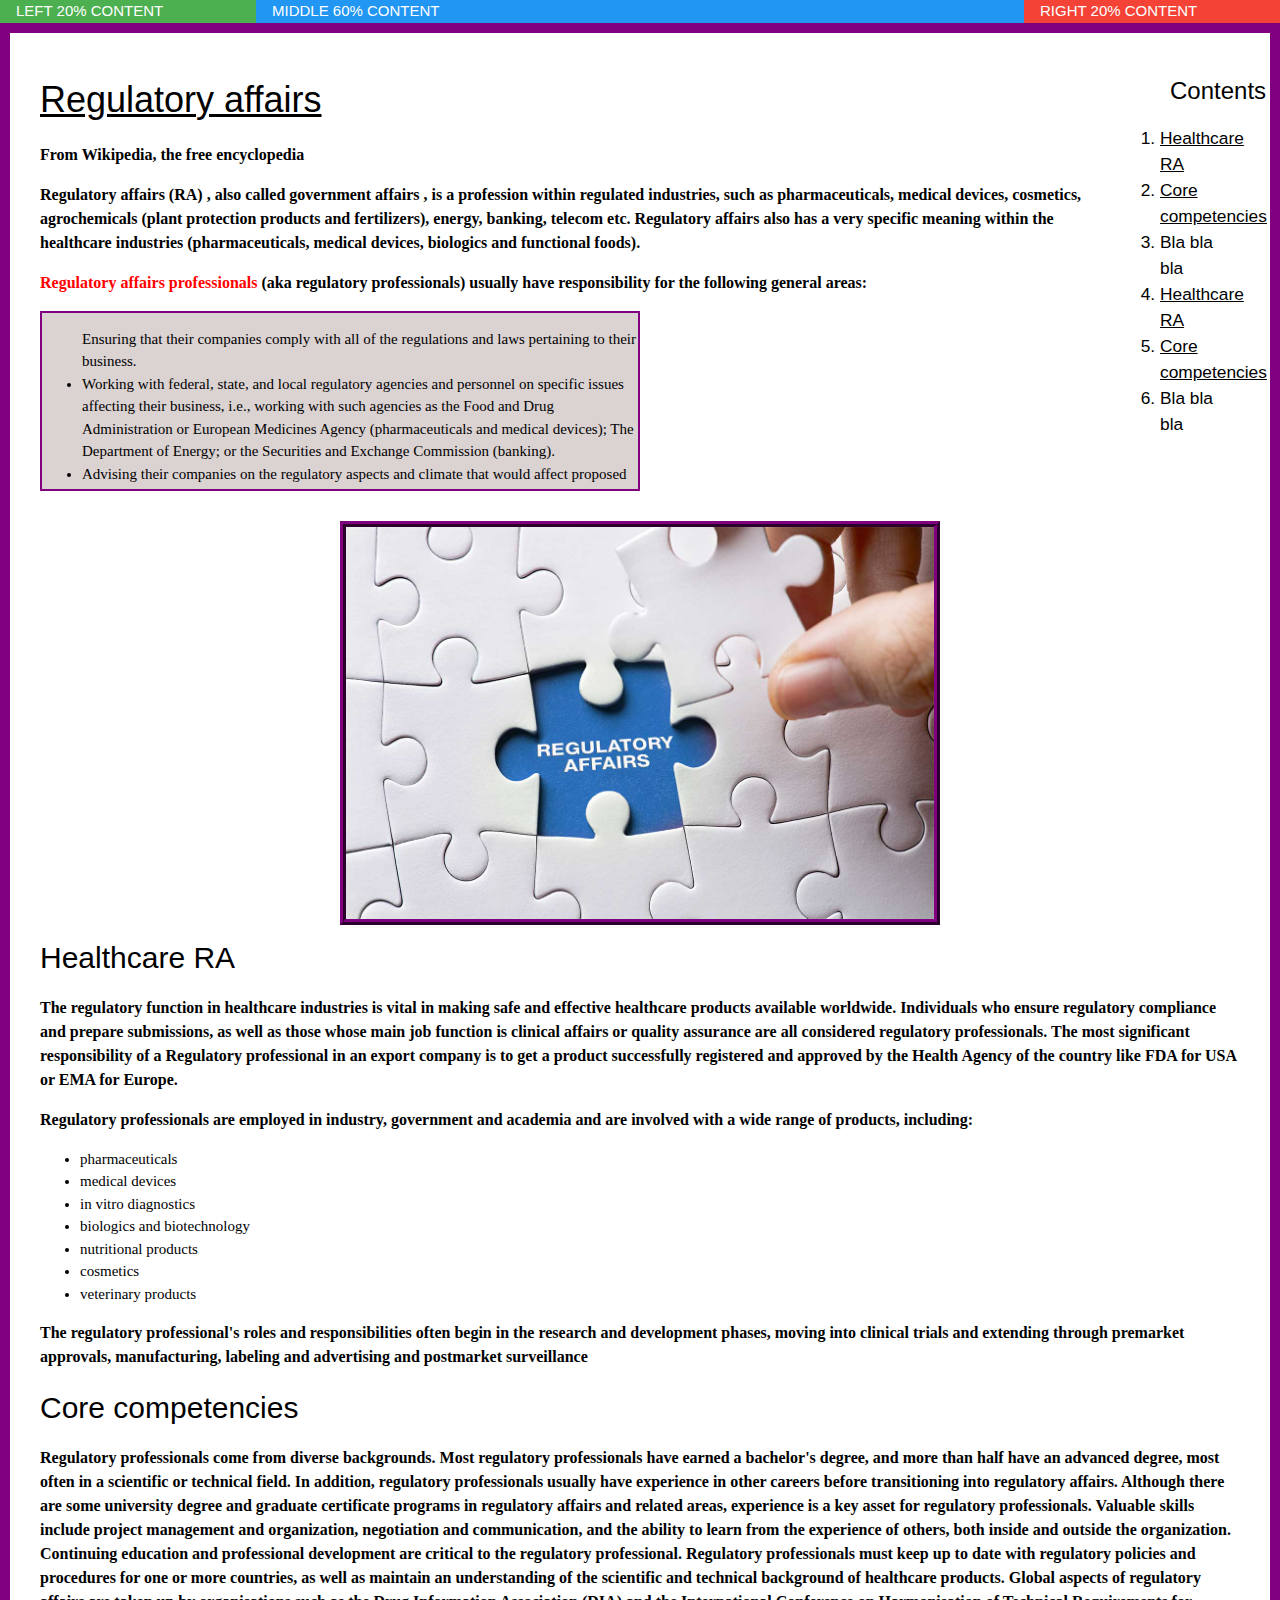
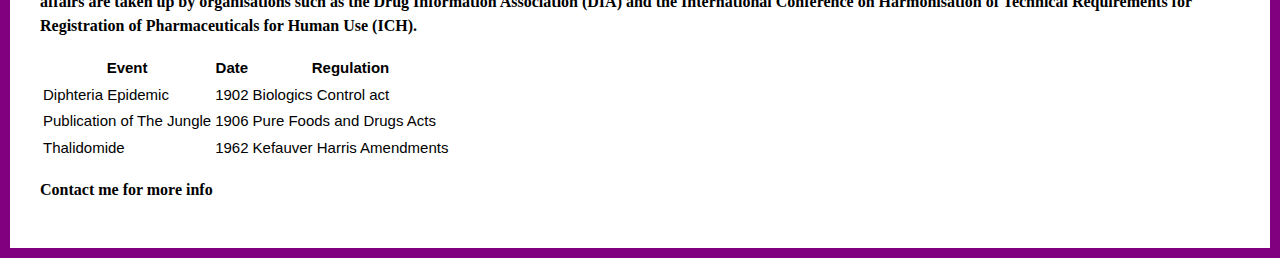
==== index.html @ c70b3238 "New content" ====
<!DOCTYPE html>
<html lang="en">
  <head>
    <meta charset="UTF-8" />
    <meta http-equiv="X-UA-Compatible" content="IE=edge" />
    <meta name="viewport" content="width=device-width, initial-scale=1.0" />
    <title>Ana</title>
    <link rel="stylesheet" href="style.css" />
    <link rel="stylesheet" href="https://www.w3schools.com/w3css/4/w3.css">
  </head>
  <body>

    <div class="w3-row">
      <div class="w3-col w3-green w3-container" style="width:20%">
      LEFT 20% CONTENT
      </div>

      <div class="w3-col w3-blue w3-container" style="width:60%">
        MIDDLE 60% CONTENT
      </div>

      <div class="w3-col w3-red w3-container" style="width:20%">
        RIGHT 20% CONTENT 
      </div>
    </div>


    <div id="container" >
      <div id="contents">
    
        <h3>Contents</h3>
        <ol>
          <li> <a href="#healthcare-ra"> Healthcare RA</a></li>
          <li> <a href="#core-competencies">Core competencies</a> </li>
          <li>Bla bla bla</li>
          <li> <a href="#healthcare-ra"> Healthcare RA</a></li>
          <li> <a href="#core-competencies">Core competencies</a> </li>
          <li>Bla bla bla</li>
        </ol>
      </div>
    
    <!-- Regulatory Affairs Header -->
    <h1>
      <a
      href="https://en.wikipedia.org/wiki/Regulatory_affairs"
      target="_blank"
      rel="noopener noreferrer"
      >
      Regulatory affairs</a
      >
    </h1>
    <p>From Wikipedia, the free encyclopedia</p>
    
    <!-- 1st paragraph -->
    <p>
      <strong> Regulatory affairs (RA) </strong>, also called
      <strong>government affairs </strong> , is a profession within regulated
      industries, such as pharmaceuticals, medical devices, cosmetics,
      agrochemicals (plant protection products and fertilizers), energy,
      banking, telecom etc. Regulatory affairs also has a very specific meaning
      within the healthcare industries (pharmaceuticals, medical devices,
      biologics and functional foods).
    </p>
    
    <!-- 2nd paragraph -->
    <p>
      <span class="regulatory"> Regulatory affairs professionals </span> (aka regulatory professionals) usually
      have responsibility for the following general areas:
    </p>
    
    <!-- list -->
    <div class="info-list" ><li>
    <ul>
        Ensuring that their companies comply with all of the regulations and
        laws pertaining to their business. 
      </li>
      <li>
        Working with federal, state, and local regulatory agencies and personnel
        on specific issues affecting their business, i.e., working with such
        agencies as the Food and Drug Administration or European Medicines
        Agency (pharmaceuticals and medical devices); The Department of Energy;
        or the Securities and Exchange Commission (banking).
      </li>
      <li>
        Advising their companies on the regulatory aspects and climate that
        would affect proposed activities. i.e. describing the "regulatory
        climate" around issues such as the promotion of prescription drugs and
        Sarbanes-Oxley compliance.
      </li>
    </ul>
    </div>
    <!-- image -->
    <a
    href="https://en.wikipedia.org/wiki/Regulatory_affairs"
    target="_blank"
    rel="noopener noreferrer"
    > <img
    src="images/regaffairs.jpeg"
    alt="Regulatory Affairs"
    id="reg-img"
    > </img> </a>
    <!-- Table of contents -->
   
    <!-- Healthcare RA -->
    
    <h2 id="healthcare-ra" >Healthcare RA</h2>
    
    <p>The regulatory function in healthcare industries is vital in making safe and effective healthcare products available worldwide. Individuals who ensure regulatory compliance and prepare submissions, as well as those whose main job function is clinical affairs or quality assurance are all considered regulatory professionals. The most significant responsibility of a Regulatory professional in an export company is to get a product successfully registered and approved by the Health Agency of the country like FDA for USA or EMA for Europe.</p>
    <p>Regulatory professionals are employed in industry, government and academia and are involved with a wide range of products, including:</p>
    
    <ul>
<li>pharmaceuticals</li>
<li>medical devices</li>
<li>in vitro diagnostics</li>
<li>biologics and biotechnology</li>
<li>nutritional products</li>
<li>cosmetics</li>
<li>veterinary products</li>

</ul>

<p>The regulatory professional's roles and responsibilities often begin in the research and development phases, moving into clinical trials and extending through premarket approvals, manufacturing, labeling and advertising and postmarket surveillance</p>




<!-- Core competencies -->

<h2 id="core-competencies" >Core competencies</h2>

<p>Regulatory professionals come from diverse backgrounds. Most regulatory professionals have earned a bachelor's degree, and more than half have an advanced degree, most often in a scientific or technical field. In addition, regulatory professionals usually have experience in other careers before transitioning into regulatory affairs.
  Although there are some university degree and graduate certificate programs in regulatory affairs and related areas, experience is a key asset for regulatory professionals. Valuable skills include project management and organization, negotiation and communication, and the ability to learn from the experience of others, both inside and outside the organization.
  Continuing education and professional development are critical to the regulatory professional. Regulatory professionals must keep up to date with regulatory policies and procedures for one or more countries, as well as maintain an understanding of the scientific and technical background of healthcare products. Global aspects of regulatory affairs are taken up by organisations such as the Drug Information Association (DIA) and the International Conference on Harmonisation of Technical Requirements for Registration of Pharmaceuticals for Human Use (ICH).
  </p>


<!-- Table -->

<table>
  <thead>
    <tr>
      <th>Event</th>
      <th>Date</th>
      <th>Regulation</th>
    </tr>
  </thead>
  <tbody>
    <tr>
      <td>Diphteria Epidemic</td>
      <td>1902</td>
      <td>Biologics Control act</td>
    </tr>
    <tr>
      <td>Publication of The Jungle</td>
      <td>1906</td>
      <td>Pure Foods and Drugs Acts</td>
    </tr>
    <td>Thalidomide</td>
    <td>1962</td>
    <td>Kefauver Harris Amendments</td>
  </tbody>
</table>
<p id="footer"> Contact me for more info </p>
</div>
</body>
</html>
---- style.css ----
/* Image */

#reg-img {
  width: 50%;
  display: block;
  margin: auto;
  border: 6px ridge purple;
  position: relative;
}

ul {
  font-family: fantasy;
}

p {
  font-family: fantasy;
  font-size: 12pt;
  line-height: 1, 5em;
  font-weight: bolder;
}

.regulatory {
  color: red;
}

.info-list {
  background-color: rgba(219, 210, 210, 0.993);
  width: 50%;
  height: 180px;
  overflow-y: auto;
  overflow-x: hidden;
  margin-bottom: 30px;
  border: 2px solid purple;
}

#container {
  width: auto;
  border: 10px solid purple;
  padding: 30px;
}

#contents {
  font-size: 13pt;
  float: right;
  width: 10%;
  margin-left: 10px;
}

h3 {
  position: relative;
  left: 50px;
}

#footing {
  background-color: rgb(
}
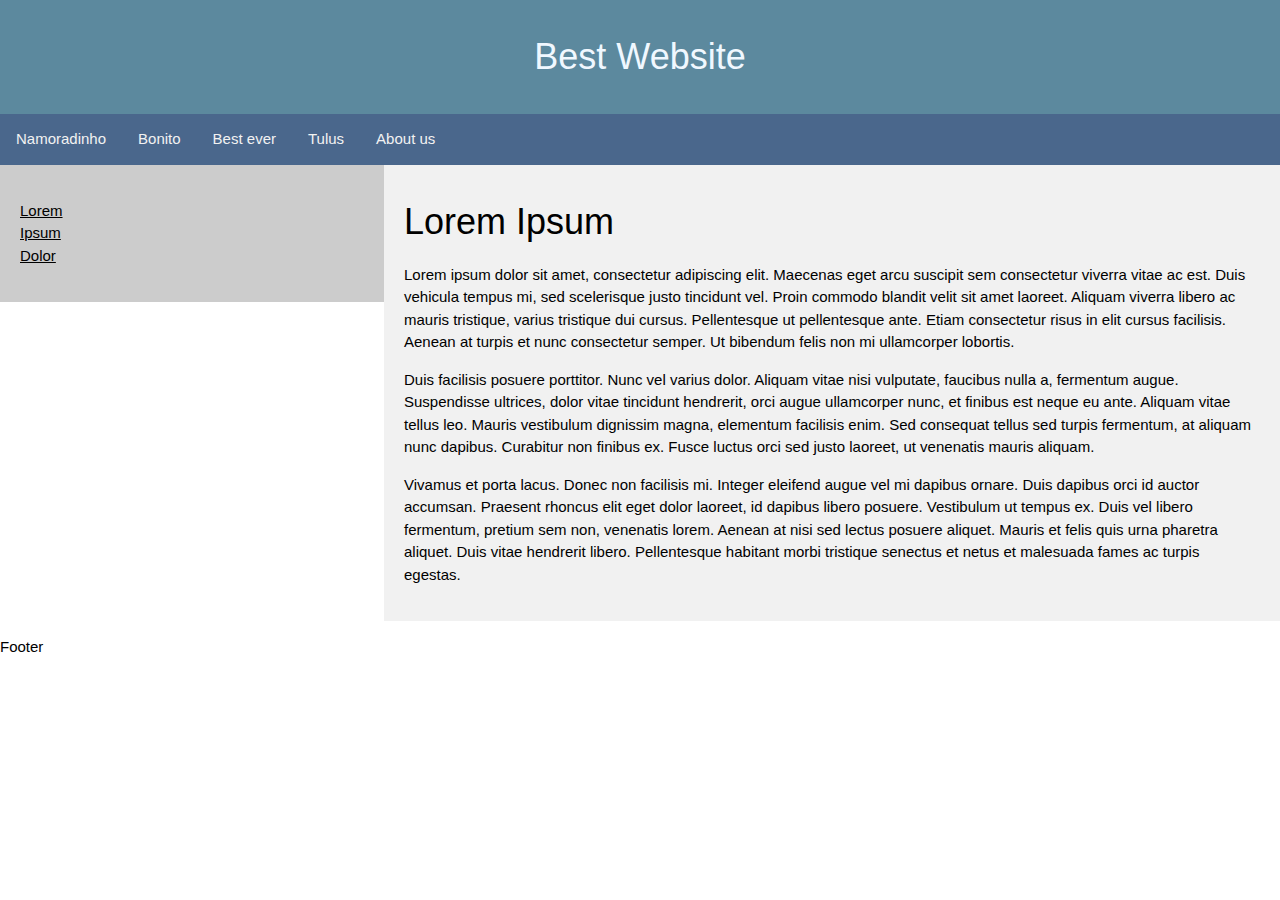
==== commit 59b85170: "Deleted everything and began again. Sections." ====
--- a/index.html
+++ b/index.html
@@ -6,161 +6,71 @@
     <meta name="viewport" content="width=device-width, initial-scale=1.0" />
     <title>Ana</title>
     <link rel="stylesheet" href="style.css" />
-    <link rel="stylesheet" href="https://www.w3schools.com/w3css/4/w3.css">
+    <link rel="stylesheet" href="https://www.w3schools.com/w3css/4/w3.css" />
   </head>
   <body>
-
-    <div class="w3-row">
-      <div class="w3-col w3-green w3-container" style="width:20%">
-      LEFT 20% CONTENT
-      </div>
-
-      <div class="w3-col w3-blue w3-container" style="width:60%">
-        MIDDLE 60% CONTENT
-      </div>
-
-      <div class="w3-col w3-red w3-container" style="width:20%">
-        RIGHT 20% CONTENT 
-      </div>
+    <!-- Header -->
+    <div class="header">
+      <h1>Best Website</h1>
     </div>
 
+    <!--Top Navigation bar  -->
+    <div class="topnav">
+      <a href="#">Namoradinho</a>
+      <a href="#">Bonito</a>
+      <a href="#">Best ever</a>
+      <a href="#">Tulus</a>
+      <a href="#">About us</a>
+    </div>
 
-    <div id="container" >
-      <div id="contents">
-    
-        <h3>Contents</h3>
-        <ol>
-          <li> <a href="#healthcare-ra"> Healthcare RA</a></li>
-          <li> <a href="#core-competencies">Core competencies</a> </li>
-          <li>Bla bla bla</li>
-          <li> <a href="#healthcare-ra"> Healthcare RA</a></li>
-          <li> <a href="#core-competencies">Core competencies</a> </li>
-          <li>Bla bla bla</li>
-        </ol>
-      </div>
-    
-    <!-- Regulatory Affairs Header -->
-    <h1>
-      <a
-      href="https://en.wikipedia.org/wiki/Regulatory_affairs"
-      target="_blank"
-      rel="noopener noreferrer"
-      >
-      Regulatory affairs</a
-      >
-    </h1>
-    <p>From Wikipedia, the free encyclopedia</p>
-    
-    <!-- 1st paragraph -->
-    <p>
-      <strong> Regulatory affairs (RA) </strong>, also called
-      <strong>government affairs </strong> , is a profession within regulated
-      industries, such as pharmaceuticals, medical devices, cosmetics,
-      agrochemicals (plant protection products and fertilizers), energy,
-      banking, telecom etc. Regulatory affairs also has a very specific meaning
-      within the healthcare industries (pharmaceuticals, medical devices,
-      biologics and functional foods).
-    </p>
-    
-    <!-- 2nd paragraph -->
-    <p>
-      <span class="regulatory"> Regulatory affairs professionals </span> (aka regulatory professionals) usually
-      have responsibility for the following general areas:
-    </p>
-    
-    <!-- list -->
-    <div class="info-list" ><li>
-    <ul>
-        Ensuring that their companies comply with all of the regulations and
-        laws pertaining to their business. 
-      </li>
-      <li>
-        Working with federal, state, and local regulatory agencies and personnel
-        on specific issues affecting their business, i.e., working with such
-        agencies as the Food and Drug Administration or European Medicines
-        Agency (pharmaceuticals and medical devices); The Department of Energy;
-        or the Securities and Exchange Commission (banking).
-      </li>
-      <li>
-        Advising their companies on the regulatory aspects and climate that
-        would affect proposed activities. i.e. describing the "regulatory
-        climate" around issues such as the promotion of prescription drugs and
-        Sarbanes-Oxley compliance.
-      </li>
-    </ul>
-    </div>
-    <!-- image -->
-    <a
-    href="https://en.wikipedia.org/wiki/Regulatory_affairs"
-    target="_blank"
-    rel="noopener noreferrer"
-    > <img
-    src="images/regaffairs.jpeg"
-    alt="Regulatory Affairs"
-    id="reg-img"
-    > </img> </a>
-    <!-- Table of contents -->
-   
-    <!-- Healthcare RA -->
-    
-    <h2 id="healthcare-ra" >Healthcare RA</h2>
-    
-    <p>The regulatory function in healthcare industries is vital in making safe and effective healthcare products available worldwide. Individuals who ensure regulatory compliance and prepare submissions, as well as those whose main job function is clinical affairs or quality assurance are all considered regulatory professionals. The most significant responsibility of a Regulatory professional in an export company is to get a product successfully registered and approved by the Health Agency of the country like FDA for USA or EMA for Europe.</p>
-    <p>Regulatory professionals are employed in industry, government and academia and are involved with a wide range of products, including:</p>
-    
-    <ul>
-<li>pharmaceuticals</li>
-<li>medical devices</li>
-<li>in vitro diagnostics</li>
-<li>biologics and biotechnology</li>
-<li>nutritional products</li>
-<li>cosmetics</li>
-<li>veterinary products</li>
+    <!-- Left menu -->
 
-</ul>
+    <section>
+      <nav>
+        <ul>
+          <li><a href="#">Lorem</a></li>
+          <li><a href="#">Ipsum</a></li>
+          <li><a href="#">Dolor</a></li>
+        </ul>
+      </nav>
 
-<p>The regulatory professional's roles and responsibilities often begin in the research and development phases, moving into clinical trials and extending through premarket approvals, manufacturing, labeling and advertising and postmarket surveillance</p>
+      <article>
+        <h1>Lorem Ipsum</h1>
+        <p>
+          Lorem ipsum dolor sit amet, consectetur adipiscing elit. Maecenas eget
+          arcu suscipit sem consectetur viverra vitae ac est. Duis vehicula
+          tempus mi, sed scelerisque justo tincidunt vel. Proin commodo blandit
+          velit sit amet laoreet. Aliquam viverra libero ac mauris tristique,
+          varius tristique dui cursus. Pellentesque ut pellentesque ante. Etiam
+          consectetur risus in elit cursus facilisis. Aenean at turpis et nunc
+          consectetur semper. Ut bibendum felis non mi ullamcorper lobortis.
+        </p>
+        <p>
+          Duis facilisis posuere porttitor. Nunc vel varius dolor. Aliquam vitae
+          nisi vulputate, faucibus nulla a, fermentum augue. Suspendisse
+          ultrices, dolor vitae tincidunt hendrerit, orci augue ullamcorper
+          nunc, et finibus est neque eu ante. Aliquam vitae tellus leo. Mauris
+          vestibulum dignissim magna, elementum facilisis enim. Sed consequat
+          tellus sed turpis fermentum, at aliquam nunc dapibus. Curabitur non
+          finibus ex. Fusce luctus orci sed justo laoreet, ut venenatis mauris
+          aliquam.
+        </p>
+        <p>
+          Vivamus et porta lacus. Donec non facilisis mi. Integer eleifend augue
+          vel mi dapibus ornare. Duis dapibus orci id auctor accumsan. Praesent
+          rhoncus elit eget dolor laoreet, id dapibus libero posuere. Vestibulum
+          ut tempus ex. Duis vel libero fermentum, pretium sem non, venenatis
+          lorem. Aenean at nisi sed lectus posuere aliquet. Mauris et felis quis
+          urna pharetra aliquet. Duis vitae hendrerit libero. Pellentesque
+          habitant morbi tristique senectus et netus et malesuada fames ac
+          turpis egestas.
+        </p>
+      </article>
+    </section>
 
-
-
-
-<!-- Core competencies -->
-
-<h2 id="core-competencies" >Core competencies</h2>
-
-<p>Regulatory professionals come from diverse backgrounds. Most regulatory professionals have earned a bachelor's degree, and more than half have an advanced degree, most often in a scientific or technical field. In addition, regulatory professionals usually have experience in other careers before transitioning into regulatory affairs.
-  Although there are some university degree and graduate certificate programs in regulatory affairs and related areas, experience is a key asset for regulatory professionals. Valuable skills include project management and organization, negotiation and communication, and the ability to learn from the experience of others, both inside and outside the organization.
-  Continuing education and professional development are critical to the regulatory professional. Regulatory professionals must keep up to date with regulatory policies and procedures for one or more countries, as well as maintain an understanding of the scientific and technical background of healthcare products. Global aspects of regulatory affairs are taken up by organisations such as the Drug Information Association (DIA) and the International Conference on Harmonisation of Technical Requirements for Registration of Pharmaceuticals for Human Use (ICH).
-  </p>
-
-
-<!-- Table -->
-
-<table>
-  <thead>
-    <tr>
-      <th>Event</th>
-      <th>Date</th>
-      <th>Regulation</th>
-    </tr>
-  </thead>
-  <tbody>
-    <tr>
-      <td>Diphteria Epidemic</td>
-      <td>1902</td>
-      <td>Biologics Control act</td>
-    </tr>
-    <tr>
-      <td>Publication of The Jungle</td>
-      <td>1906</td>
-      <td>Pure Foods and Drugs Acts</td>
-    </tr>
-    <td>Thalidomide</td>
-    <td>1962</td>
-    <td>Kefauver Harris Amendments</td>
-  </tbody>
-</table>
-<p id="footer"> Contact me for more info </p>
-</div>
-</body>
-</html>+    <!-- Footer -->
+    <footer>
+      <p>Footer</p>
+    </footer>
+  </body>
+</html>
--- a/style.css
+++ b/style.css
@@ -1,56 +1,82 @@
-/* Image */
-
-#reg-img {
-  width: 50%;
-  display: block;
-  margin: auto;
-  border: 6px ridge purple;
-  position: relative;
+* {
+  box-sizing: border-box;
 }
 
-ul {
-  font-family: fantasy;
+body {
+  margin: 0;
 }
 
-p {
-  font-family: fantasy;
-  font-size: 12pt;
-  line-height: 1, 5em;
-  font-weight: bolder;
+/* Style the header */
+.header {
+  background-color: #5c899e;
+  padding: 20px;
+  text-align: center;
+  color: aliceblue;
+  font-weight: bold;
+}
+/* Style the top navigation bar */
+.topnav {
+  overflow: hidden;
+  background-color: hsl(214, 31%, 42%);
 }
 
-.regulatory {
-  color: red;
+/* Style the topnav links */
+.topnav a {
+  float: left;
+  display: block;
+  color: #f2f2f2;
+  text-align: center;
+  padding: 14px 16px;
+  text-decoration: none;
 }
 
-.info-list {
-  background-color: rgba(219, 210, 210, 0.993);
-  width: 50%;
-  height: 180px;
-  overflow-y: auto;
-  overflow-x: hidden;
-  margin-bottom: 30px;
-  border: 2px solid purple;
+/* Change color on hover */
+.topnav a:hover {
+  background-color: rgb(221, 221, 221);
+  color: black;
 }
 
-#container {
-  width: auto;
-  border: 10px solid purple;
-  padding: 30px;
+* {
+  box-sizing: border-box;
 }
 
-#contents {
-  font-size: 13pt;
-  float: right;
-  width: 10%;
-  margin-left: 10px;
+body {
+  font-family: Arial, Helvetica, sans-serif;
 }
 
-h3 {
-  position: relative;
-  left: 50px;
+/* Create two columns/boxes that floats next to each other */
+nav {
+  float: left;
+  width: 30%;
+  background: #ccc;
+  padding: 20px;
 }
 
-#footing {
-  background-color: rgb(
+/* Style and position of the left menu */
+nav ul {
+  list-style-type: none;
+  padding: 0;
 }
+
+nav {
+  float: left;
+  width: 30%;
+  background: #ccc;
+  padding: 20px;
+}
+
+/* Style of the article  */
+
+article {
+  float: left;
+  padding: 20px;
+  width: 70%;
+  background-color: #f1f1f1;
+ }
+
+/* Clear floats after the columns */
+section::after {
+  content: "";
+  display: table;
+  clear: both;
+}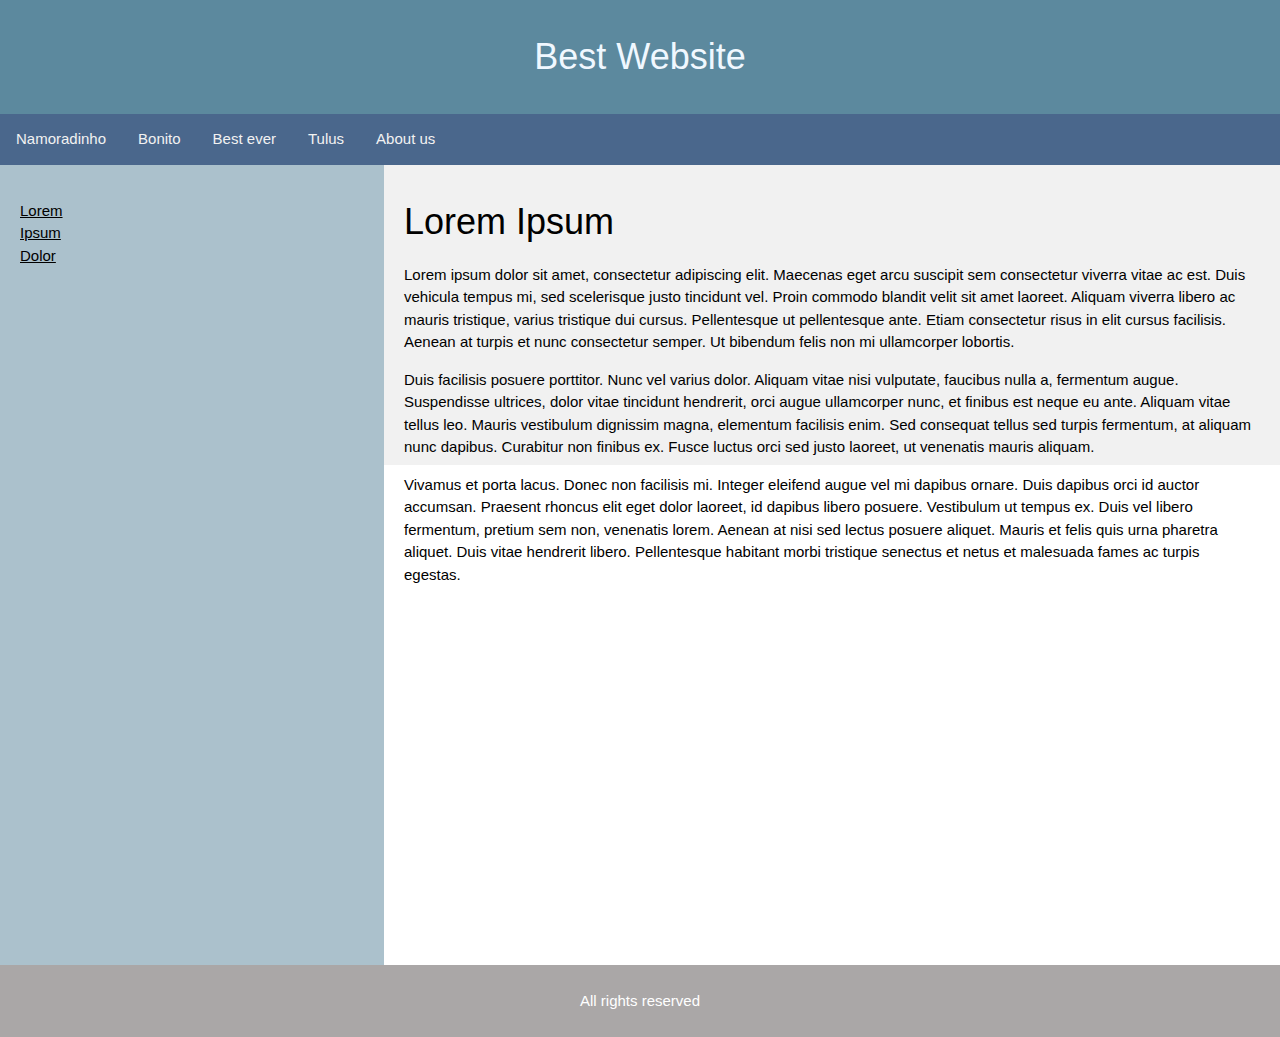
==== commit 6393848e: "Inserted framework code" ====
--- a/index.html
+++ b/index.html
@@ -8,6 +8,36 @@
     <link rel="stylesheet" href="style.css" />
     <link rel="stylesheet" href="https://www.w3schools.com/w3css/4/w3.css" />
   </head>
+
+<!-- Color theme -->
+
+<style>
+  .w3-theme-l5 {color:#000 !important; background-color:#f6f5f9 !important}
+  .w3-theme-l4 {color:#000 !important; background-color:#e1ddea !important}
+  .w3-theme-l3 {color:#000 !important; background-color:#c3bcd6 !important}
+  .w3-theme-l2 {color:#fff !important; background-color:#a59ac1 !important}
+  .w3-theme-l1 {color:#fff !important; background-color:#8879ad !important}
+  .w3-theme-d1 {color:#fff !important; background-color:#615286 !important}
+  .w3-theme-d2 {color:#fff !important; background-color:#564977 !important}
+  .w3-theme-d3 {color:#fff !important; background-color:#4b4068 !important}
+  .w3-theme-d4 {color:#fff !important; background-color:#403759 !important}
+  .w3-theme-d5 {color:#fff !important; background-color:#362e4a !important}
+  
+  .w3-theme-light {color:#000 !important; background-color:#f6f5f9 !important}
+  .w3-theme-dark {color:#fff !important; background-color:#362e4a !important}
+  .w3-theme-action {color:#fff !important; background-color:#362e4a !important}
+  
+  .w3-theme {color:#fff !important; background-color:#6b5b95 !important}
+  .w3-text-theme {color:#6b5b95 !important}
+  .w3-border-theme {border-color:#6b5b95 !important}
+  
+  .w3-hover-theme:hover {color:#fff !important; background-color:#6b5b95 !important}
+  .w3-hover-text-theme:hover {color:#6b5b95 !important}
+  .w3-hover-border-theme:hover {border-color:#6b5b95 !important}
+  </style>
+  
+
+
   <body>
     <!-- Header -->
     <div class="header">
@@ -70,7 +100,9 @@
 
     <!-- Footer -->
     <footer>
-      <p>Footer</p>
+      <p>All rights reserved</p>
     </footer>
+
+
   </body>
 </html>
--- a/style.css
+++ b/style.css
@@ -1,3 +1,4 @@
+
 * {
   box-sizing: border-box;
 }
@@ -44,14 +45,6 @@
   font-family: Arial, Helvetica, sans-serif;
 }
 
-/* Create two columns/boxes that floats next to each other */
-nav {
-  float: left;
-  width: 30%;
-  background: #ccc;
-  padding: 20px;
-}
-
 /* Style and position of the left menu */
 nav ul {
   list-style-type: none;
@@ -61,7 +54,8 @@
 nav {
   float: left;
   width: 30%;
-  background: #ccc;
+  height: 800px;
+  background: #abc1cc;
   padding: 20px;
 }
 
@@ -72,11 +66,30 @@
   padding: 20px;
   width: 70%;
   background-color: #f1f1f1;
- }
+  height: 300px;
+}
 
 /* Clear floats after the columns */
 section::after {
   content: "";
   display: table;
   clear: both;
-}+}
+
+/* Style the footer */
+footer {
+  background-color: rgb(170, 167, 167);
+  padding: 10px;
+  text-align: center;
+  color: white;
+}
+
+/* Responsive layout - makes the two columns/boxes stack on top of each other instead of next to each other, on small screens */
+@media (max-width: 600px) {
+  nav,
+  article {
+    width: 100%;
+    height: auto;
+  }
+}
+
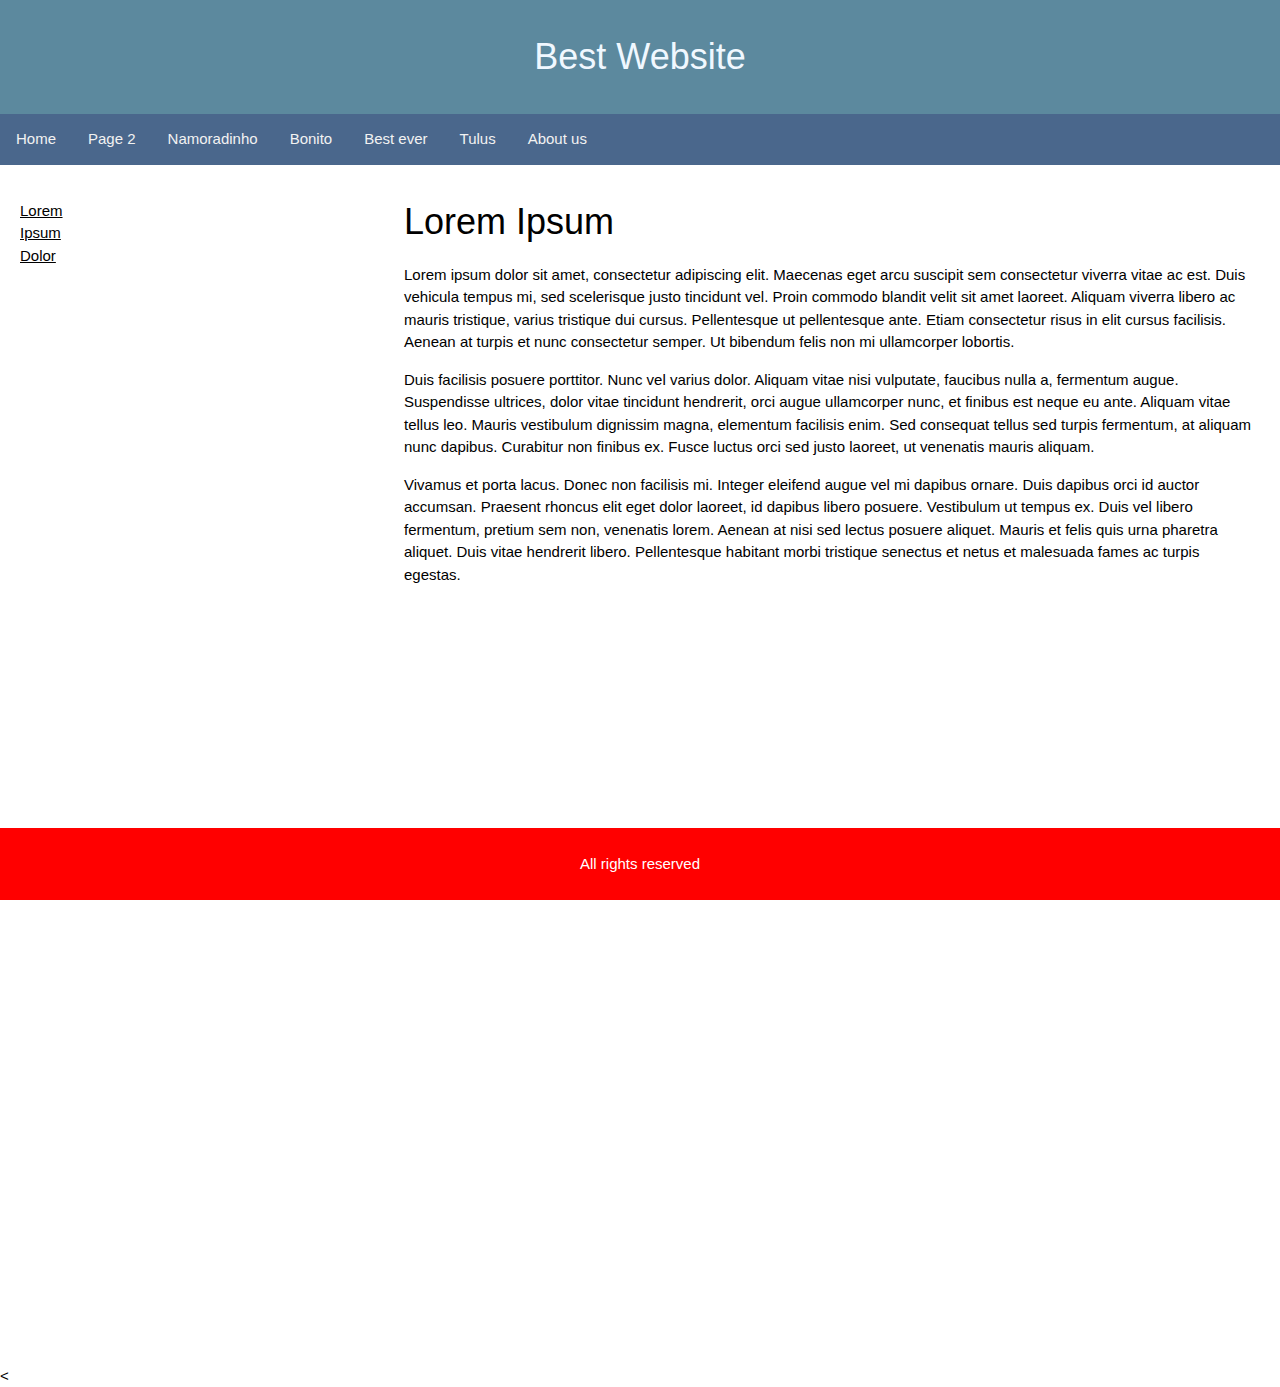
==== commit 5a58d0fc: "Adjusting the format." ====
--- a/index.html
+++ b/index.html
@@ -6,46 +6,25 @@
     <meta name="viewport" content="width=device-width, initial-scale=1.0" />
     <title>Ana</title>
     <link rel="stylesheet" href="style.css" />
+    <link
+      rel="stylesheet"
+      href="https://www.w3schools.com/lib/w3-theme-indigo.css"
+    />
     <link rel="stylesheet" href="https://www.w3schools.com/w3css/4/w3.css" />
   </head>
 
-<!-- Color theme -->
-
-<style>
-  .w3-theme-l5 {color:#000 !important; background-color:#f6f5f9 !important}
-  .w3-theme-l4 {color:#000 !important; background-color:#e1ddea !important}
-  .w3-theme-l3 {color:#000 !important; background-color:#c3bcd6 !important}
-  .w3-theme-l2 {color:#fff !important; background-color:#a59ac1 !important}
-  .w3-theme-l1 {color:#fff !important; background-color:#8879ad !important}
-  .w3-theme-d1 {color:#fff !important; background-color:#615286 !important}
-  .w3-theme-d2 {color:#fff !important; background-color:#564977 !important}
-  .w3-theme-d3 {color:#fff !important; background-color:#4b4068 !important}
-  .w3-theme-d4 {color:#fff !important; background-color:#403759 !important}
-  .w3-theme-d5 {color:#fff !important; background-color:#362e4a !important}
-  
-  .w3-theme-light {color:#000 !important; background-color:#f6f5f9 !important}
-  .w3-theme-dark {color:#fff !important; background-color:#362e4a !important}
-  .w3-theme-action {color:#fff !important; background-color:#362e4a !important}
-  
-  .w3-theme {color:#fff !important; background-color:#6b5b95 !important}
-  .w3-text-theme {color:#6b5b95 !important}
-  .w3-border-theme {border-color:#6b5b95 !important}
-  
-  .w3-hover-theme:hover {color:#fff !important; background-color:#6b5b95 !important}
-  .w3-hover-text-theme:hover {color:#6b5b95 !important}
-  .w3-hover-border-theme:hover {border-color:#6b5b95 !important}
-  </style>
-  
-
+  <!-- Flexbox -->
 
   <body>
     <!-- Header -->
-    <div class="header">
+    <div class="header w3-theme-d2">
       <h1>Best Website</h1>
     </div>
 
     <!--Top Navigation bar  -->
-    <div class="topnav">
+    <div class="topnav w3-theme">
+      <a href="index.html">Home</a>
+      <a href="page2.html">Page 2</a>
       <a href="#">Namoradinho</a>
       <a href="#">Bonito</a>
       <a href="#">Best ever</a>
@@ -54,55 +33,67 @@
     </div>
 
     <!-- Left menu -->
+      <section>
+       
+          <nav class="w3-theme-l3">
+            <ul>
+              <li><a href="#">Lorem</a></li>
+              <li><a href="#">Ipsum</a></li>
+              <li><a href="#">Dolor</a></li>
+            </ul>
+          </nav>
+        
 
-    <section>
-      <nav>
-        <ul>
-          <li><a href="#">Lorem</a></li>
-          <li><a href="#">Ipsum</a></li>
-          <li><a href="#">Dolor</a></li>
-        </ul>
-      </nav>
+          <!-- 😘 😘 😘 😘 😘 😘 😘 😘 😘 😘 😘 😘 😘  Amo-te, ok? -->
+          <!-- <p class="JegElskerDeg">Ok 😘 </p> -->
+          <!-- Du er best i test, ferdig snakka!!! -->
+          <!-- Får jeg terningkast sex? -->
+          <!-- Mener du seks? hihihihi -->
+          <!-- Du er flink :* Fortsett sånn :)))))))))))))))) Blid Marius -->
+          <!-- Sarkastikus Marius? Forresten, kan ikke putte smileys :() -->
+          <!-- Nao sarkastikus!!! Du må kopiere fra internett :DD -->
+          <!-- Haaaaaaaa, flinkus 😃😃😃 https://emojipedia.org/people/ Hold ctrl + museklikk-->
+          
+          <article class="w3-theme-l5">
+            <h1>Lorem Ipsum</h1>
+            <p>
+              Lorem ipsum dolor sit amet, consectetur adipiscing elit. Maecenas
+              eget arcu suscipit sem consectetur viverra vitae ac est. Duis
+              vehicula tempus mi, sed scelerisque justo tincidunt vel. Proin
+              commodo blandit velit sit amet laoreet. Aliquam viverra libero ac
+              mauris tristique, varius tristique dui cursus. Pellentesque ut
+              pellentesque ante. Etiam consectetur risus in elit cursus
+              facilisis. Aenean at turpis et nunc consectetur semper. Ut
+              bibendum felis non mi ullamcorper lobortis.
+            </p>
+            <p>
+              Duis facilisis posuere porttitor. Nunc vel varius dolor. Aliquam
+              vitae nisi vulputate, faucibus nulla a, fermentum augue.
+              Suspendisse ultrices, dolor vitae tincidunt hendrerit, orci augue
+              ullamcorper nunc, et finibus est neque eu ante. Aliquam vitae
+              tellus leo. Mauris vestibulum dignissim magna, elementum facilisis
+              enim. Sed consequat tellus sed turpis fermentum, at aliquam nunc
+              dapibus. Curabitur non finibus ex. Fusce luctus orci sed justo
+              laoreet, ut venenatis mauris aliquam.
+            </p>
+            <p>
+              Vivamus et porta lacus. Donec non facilisis mi. Integer eleifend
+              augue vel mi dapibus ornare. Duis dapibus orci id auctor accumsan.
+              Praesent rhoncus elit eget dolor laoreet, id dapibus libero
+              posuere. Vestibulum ut tempus ex. Duis vel libero fermentum,
+              pretium sem non, venenatis lorem. Aenean at nisi sed lectus
+              posuere aliquet. Mauris et felis quis urna pharetra aliquet. Duis
+              vitae hendrerit libero. Pellentesque habitant morbi tristique
+              senectus et netus et malesuada fames ac turpis egestas.
+            </p>
+          </article>
+        <
+      </section>
 
-      <article>
-        <h1>Lorem Ipsum</h1>
-        <p>
-          Lorem ipsum dolor sit amet, consectetur adipiscing elit. Maecenas eget
-          arcu suscipit sem consectetur viverra vitae ac est. Duis vehicula
-          tempus mi, sed scelerisque justo tincidunt vel. Proin commodo blandit
-          velit sit amet laoreet. Aliquam viverra libero ac mauris tristique,
-          varius tristique dui cursus. Pellentesque ut pellentesque ante. Etiam
-          consectetur risus in elit cursus facilisis. Aenean at turpis et nunc
-          consectetur semper. Ut bibendum felis non mi ullamcorper lobortis.
-        </p>
-        <p>
-          Duis facilisis posuere porttitor. Nunc vel varius dolor. Aliquam vitae
-          nisi vulputate, faucibus nulla a, fermentum augue. Suspendisse
-          ultrices, dolor vitae tincidunt hendrerit, orci augue ullamcorper
-          nunc, et finibus est neque eu ante. Aliquam vitae tellus leo. Mauris
-          vestibulum dignissim magna, elementum facilisis enim. Sed consequat
-          tellus sed turpis fermentum, at aliquam nunc dapibus. Curabitur non
-          finibus ex. Fusce luctus orci sed justo laoreet, ut venenatis mauris
-          aliquam.
-        </p>
-        <p>
-          Vivamus et porta lacus. Donec non facilisis mi. Integer eleifend augue
-          vel mi dapibus ornare. Duis dapibus orci id auctor accumsan. Praesent
-          rhoncus elit eget dolor laoreet, id dapibus libero posuere. Vestibulum
-          ut tempus ex. Duis vel libero fermentum, pretium sem non, venenatis
-          lorem. Aenean at nisi sed lectus posuere aliquet. Mauris et felis quis
-          urna pharetra aliquet. Duis vitae hendrerit libero. Pellentesque
-          habitant morbi tristique senectus et netus et malesuada fames ac
-          turpis egestas.
-        </p>
-      </article>
-    </section>
-
-    <!-- Footer -->
-    <footer>
-      <p>All rights reserved</p>
-    </footer>
-
-
+      <!-- Footer -->
+      <div>
+        <footer class="w3-theme-d2">
+          <p>All rights reserved</p>
+        </footer>
   </body>
 </html>
--- a/style.css
+++ b/style.css
@@ -1,4 +1,3 @@
-
 * {
   box-sizing: border-box;
 }
@@ -54,9 +53,8 @@
 nav {
   float: left;
   width: 30%;
-  height: 800px;
-  background: #abc1cc;
   padding: 20px;
+  height: 1200px; 
 }
 
 /* Style of the article  */
@@ -65,8 +63,7 @@
   float: left;
   padding: 20px;
   width: 70%;
-  background-color: #f1f1f1;
-  height: 300px;
+  height: 1200px;
 }
 
 /* Clear floats after the columns */
@@ -76,12 +73,22 @@
   clear: both;
 }
 
+section {
+}
+
 /* Style the footer */
 footer {
   background-color: rgb(170, 167, 167);
   padding: 10px;
   text-align: center;
   color: white;
+  position: fixed;
+  left: 0;
+  bottom: 0;
+  width: 100%;
+  background-color: red;
+  color: white;
+  text-align: center;
 }
 
 /* Responsive layout - makes the two columns/boxes stack on top of each other instead of next to each other, on small screens */
@@ -92,4 +99,3 @@
     height: auto;
   }
 }
-
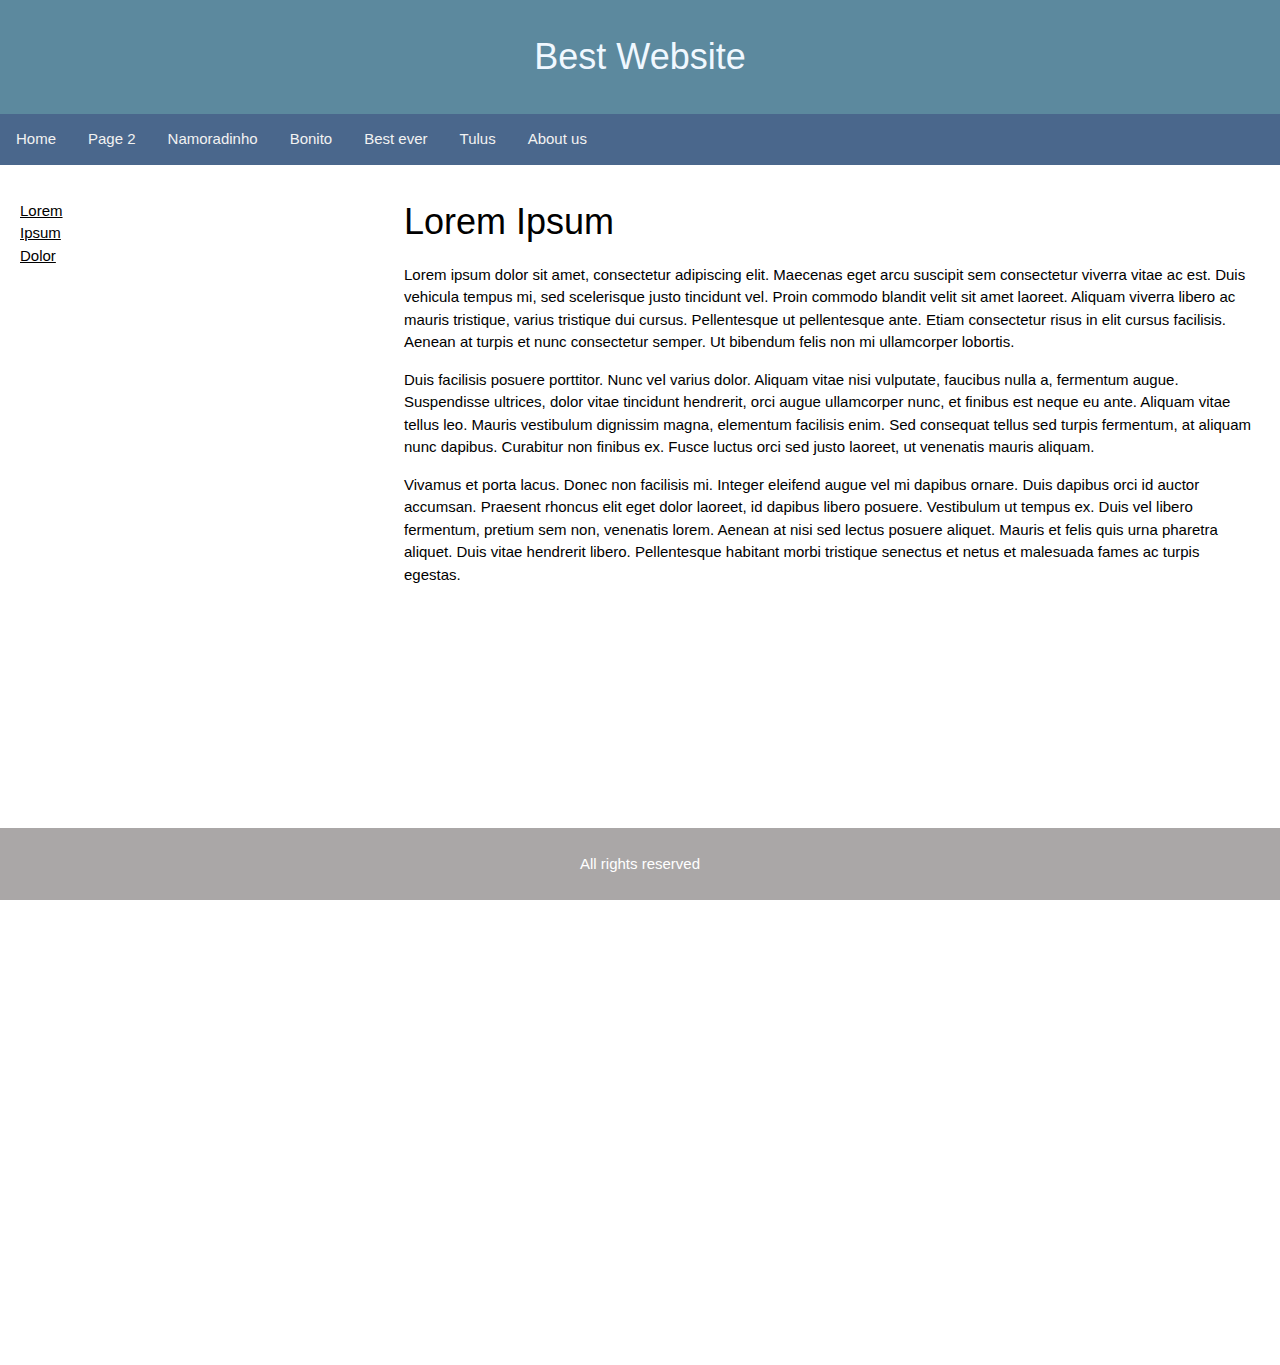
==== commit 815412fb: "Some experiments. Deleted table." ====
--- a/index.html
+++ b/index.html
@@ -11,11 +11,15 @@
       href="https://www.w3schools.com/lib/w3-theme-indigo.css"
     />
     <link rel="stylesheet" href="https://www.w3schools.com/w3css/4/w3.css" />
+    <link rel="icon" type="image/x-icon" href="images/favicon.ico">
+
+
   </head>
 
   <!-- Flexbox -->
 
   <body>
+
     <!-- Header -->
     <div class="header w3-theme-d2">
       <h1>Best Website</h1>
@@ -34,7 +38,7 @@
 
     <!-- Left menu -->
       <section>
-       
+        
           <nav class="w3-theme-l3">
             <ul>
               <li><a href="#">Lorem</a></li>
@@ -43,16 +47,7 @@
             </ul>
           </nav>
         
-
-          <!-- 😘 😘 😘 😘 😘 😘 😘 😘 😘 😘 😘 😘 😘  Amo-te, ok? -->
-          <!-- <p class="JegElskerDeg">Ok 😘 </p> -->
-          <!-- Du er best i test, ferdig snakka!!! -->
-          <!-- Får jeg terningkast sex? -->
-          <!-- Mener du seks? hihihihi -->
-          <!-- Du er flink :* Fortsett sånn :)))))))))))))))) Blid Marius -->
-          <!-- Sarkastikus Marius? Forresten, kan ikke putte smileys :() -->
-          <!-- Nao sarkastikus!!! Du må kopiere fra internett :DD -->
-          <!-- Haaaaaaaa, flinkus 😃😃😃 https://emojipedia.org/people/ Hold ctrl + museklikk-->
+          <!-- Article -->
           
           <article class="w3-theme-l5">
             <h1>Lorem Ipsum</h1>
@@ -86,10 +81,12 @@
               vitae hendrerit libero. Pellentesque habitant morbi tristique
               senectus et netus et malesuada fames ac turpis egestas.
             </p>
+
           </article>
-        <
+      
+
       </section>
-
+      
       <!-- Footer -->
       <div>
         <footer class="w3-theme-d2">
--- a/style.css
+++ b/style.css
@@ -4,6 +4,7 @@
 
 body {
   margin: 0;
+  font-family: Arial, Helvetica, sans-serif;
 }
 
 /* Style the header */
@@ -36,14 +37,6 @@
   color: black;
 }
 
-* {
-  box-sizing: border-box;
-}
-
-body {
-  font-family: Arial, Helvetica, sans-serif;
-}
-
 /* Style and position of the left menu */
 nav ul {
   list-style-type: none;
@@ -54,7 +47,7 @@
   float: left;
   width: 30%;
   padding: 20px;
-  height: 1200px; 
+  height: 1200px;
 }
 
 /* Style of the article  */
@@ -73,9 +66,6 @@
   clear: both;
 }
 
-section {
-}
-
 /* Style the footer */
 footer {
   background-color: rgb(170, 167, 167);
@@ -86,9 +76,6 @@
   left: 0;
   bottom: 0;
   width: 100%;
-  background-color: red;
-  color: white;
-  text-align: center;
 }
 
 /* Responsive layout - makes the two columns/boxes stack on top of each other instead of next to each other, on small screens */
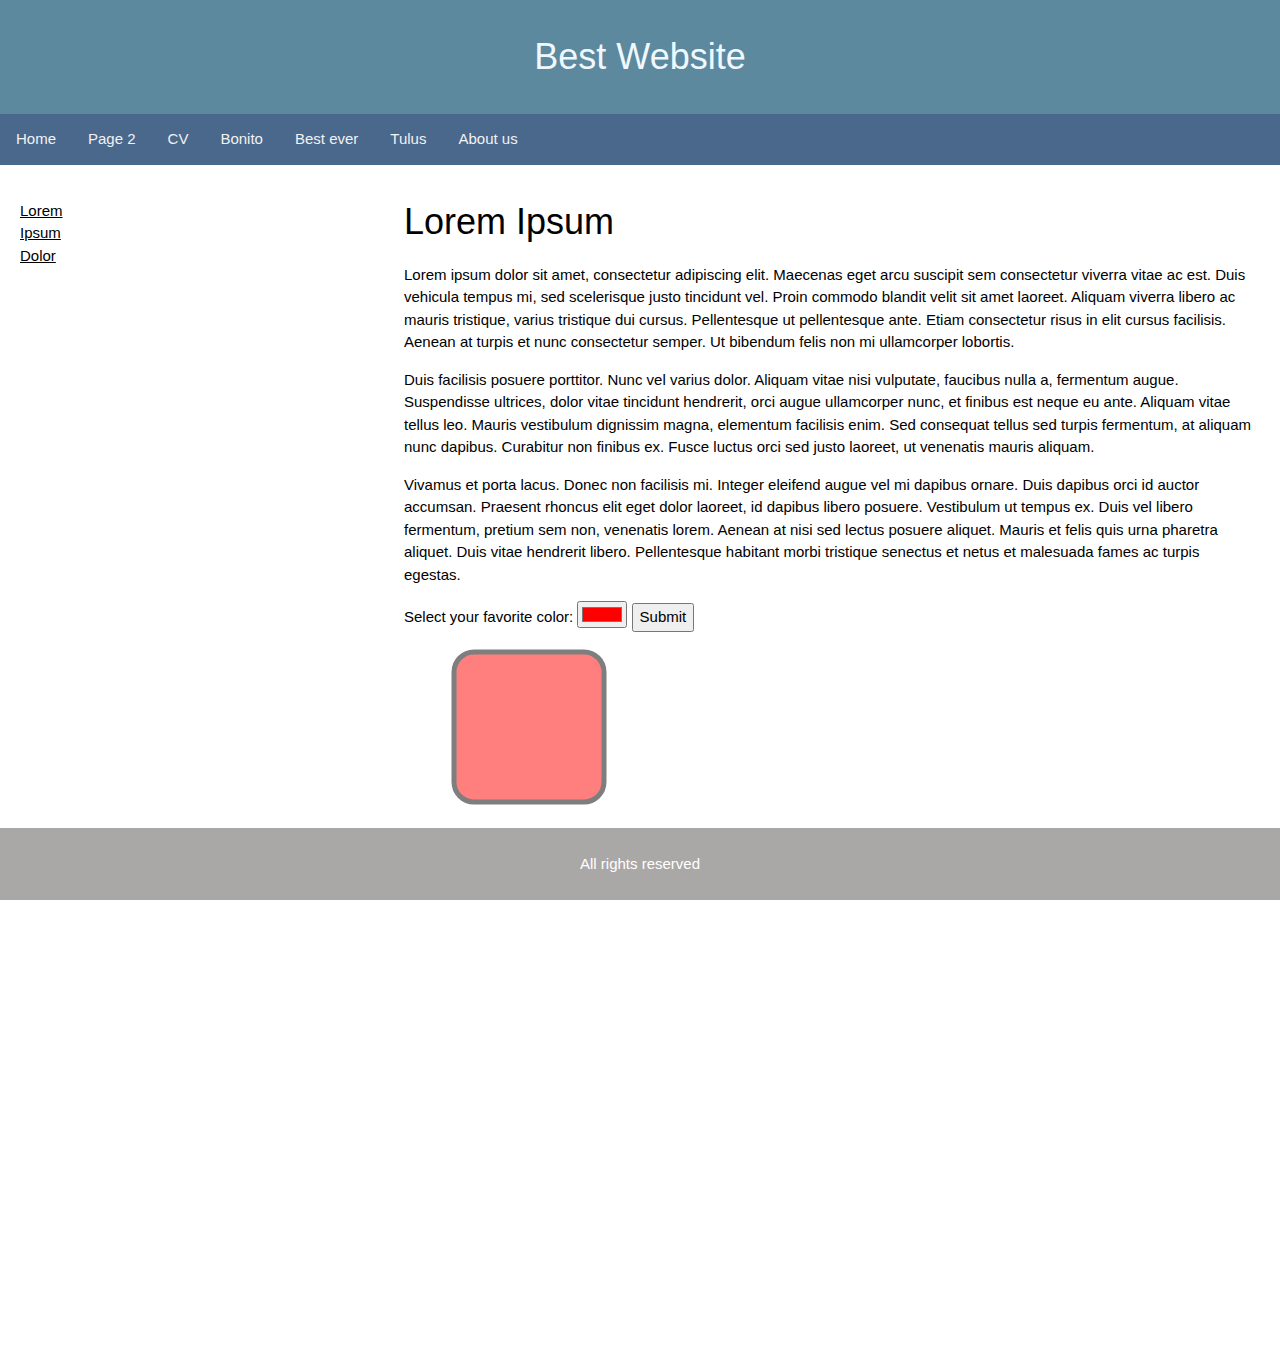
==== commit 36de7275: "Played with a w3 template, added link New image." ====
--- a/index.html
+++ b/index.html
@@ -11,15 +11,10 @@
       href="https://www.w3schools.com/lib/w3-theme-indigo.css"
     />
     <link rel="stylesheet" href="https://www.w3schools.com/w3css/4/w3.css" />
-    <link rel="icon" type="image/x-icon" href="images/favicon.ico">
-
-
+    <link rel="icon" type="image/x-icon" href="images/favicon.ico" />
   </head>
 
-  <!-- Flexbox -->
-
   <body>
-
     <!-- Header -->
     <div class="header w3-theme-d2">
       <h1>Best Website</h1>
@@ -29,7 +24,7 @@
     <div class="topnav w3-theme">
       <a href="index.html">Home</a>
       <a href="page2.html">Page 2</a>
-      <a href="#">Namoradinho</a>
+      <a href="cv.html">CV</a>
       <a href="#">Bonito</a>
       <a href="#">Best ever</a>
       <a href="#">Tulus</a>
@@ -37,60 +32,85 @@
     </div>
 
     <!-- Left menu -->
-      <section>
-        
-          <nav class="w3-theme-l3">
-            <ul>
-              <li><a href="#">Lorem</a></li>
-              <li><a href="#">Ipsum</a></li>
-              <li><a href="#">Dolor</a></li>
-            </ul>
-          </nav>
-        
-          <!-- Article -->
-          
-          <article class="w3-theme-l5">
-            <h1>Lorem Ipsum</h1>
-            <p>
-              Lorem ipsum dolor sit amet, consectetur adipiscing elit. Maecenas
-              eget arcu suscipit sem consectetur viverra vitae ac est. Duis
-              vehicula tempus mi, sed scelerisque justo tincidunt vel. Proin
-              commodo blandit velit sit amet laoreet. Aliquam viverra libero ac
-              mauris tristique, varius tristique dui cursus. Pellentesque ut
-              pellentesque ante. Etiam consectetur risus in elit cursus
-              facilisis. Aenean at turpis et nunc consectetur semper. Ut
-              bibendum felis non mi ullamcorper lobortis.
-            </p>
-            <p>
-              Duis facilisis posuere porttitor. Nunc vel varius dolor. Aliquam
-              vitae nisi vulputate, faucibus nulla a, fermentum augue.
-              Suspendisse ultrices, dolor vitae tincidunt hendrerit, orci augue
-              ullamcorper nunc, et finibus est neque eu ante. Aliquam vitae
-              tellus leo. Mauris vestibulum dignissim magna, elementum facilisis
-              enim. Sed consequat tellus sed turpis fermentum, at aliquam nunc
-              dapibus. Curabitur non finibus ex. Fusce luctus orci sed justo
-              laoreet, ut venenatis mauris aliquam.
-            </p>
-            <p>
-              Vivamus et porta lacus. Donec non facilisis mi. Integer eleifend
-              augue vel mi dapibus ornare. Duis dapibus orci id auctor accumsan.
-              Praesent rhoncus elit eget dolor laoreet, id dapibus libero
-              posuere. Vestibulum ut tempus ex. Duis vel libero fermentum,
-              pretium sem non, venenatis lorem. Aenean at nisi sed lectus
-              posuere aliquet. Mauris et felis quis urna pharetra aliquet. Duis
-              vitae hendrerit libero. Pellentesque habitant morbi tristique
-              senectus et netus et malesuada fames ac turpis egestas.
-            </p>
+    <section>
+      <nav class="w3-theme-l3">
+        <ul>
+          <li><a href="#">Lorem</a></li>
+          <li><a href="#">Ipsum</a></li>
+          <li><a href="#">Dolor</a></li>
+        </ul>
+      </nav>
 
-          </article>
-      
+      <!-- Article -->
 
-      </section>
-      
-      <!-- Footer -->
-      <div>
-        <footer class="w3-theme-d2">
-          <p>All rights reserved</p>
-        </footer>
+      <article class="w3-theme-l5">
+        <h1>Lorem Ipsum</h1>
+        <p>
+          Lorem ipsum dolor sit amet, consectetur adipiscing elit. Maecenas eget
+          arcu suscipit sem consectetur viverra vitae ac est. Duis vehicula
+          tempus mi, sed scelerisque justo tincidunt vel. Proin commodo blandit
+          velit sit amet laoreet. Aliquam viverra libero ac mauris tristique,
+          varius tristique dui cursus. Pellentesque ut pellentesque ante. Etiam
+          consectetur risus in elit cursus facilisis. Aenean at turpis et nunc
+          consectetur semper. Ut bibendum felis non mi ullamcorper lobortis.
+        </p>
+        <p>
+          Duis facilisis posuere porttitor. Nunc vel varius dolor. Aliquam vitae
+          nisi vulputate, faucibus nulla a, fermentum augue. Suspendisse
+          ultrices, dolor vitae tincidunt hendrerit, orci augue ullamcorper
+          nunc, et finibus est neque eu ante. Aliquam vitae tellus leo. Mauris
+          vestibulum dignissim magna, elementum facilisis enim. Sed consequat
+          tellus sed turpis fermentum, at aliquam nunc dapibus. Curabitur non
+          finibus ex. Fusce luctus orci sed justo laoreet, ut venenatis mauris
+          aliquam.
+        </p>
+        <p>
+          Vivamus et porta lacus. Donec non facilisis mi. Integer eleifend augue
+          vel mi dapibus ornare. Duis dapibus orci id auctor accumsan. Praesent
+          rhoncus elit eget dolor laoreet, id dapibus libero posuere. Vestibulum
+          ut tempus ex. Duis vel libero fermentum, pretium sem non, venenatis
+          lorem. Aenean at nisi sed lectus posuere aliquet. Mauris et felis quis
+          urna pharetra aliquet. Duis vitae hendrerit libero. Pellentesque
+          habitant morbi tristique senectus et netus et malesuada fames ac
+          turpis egestas.
+        </p>
+
+        <form action="/action_page.php">
+          <label for="favcolor">Select your favorite color:</label>
+          <input type="color" id="favcolor" name="favcolor" value="#ff0000" />
+          <input type="submit" value="Submit" />
+        </form>
+
+        <svg width="400" height="180">
+          <rect
+            x="50"
+            y="20"
+            rx="20"
+            ry="20"
+            width="150"
+            height="150"
+            style="fill: red; stroke: black; stroke-width: 5; opacity: 0.5"
+          />
+          Sorry, your browser does not support inline SVG.
+        </svg>
+
+        <iframe
+          width="560"
+          height="315"
+          src="https://www.youtube.com/embed/kZG-q1X7fbE?autoplay=1&mute=1&controls=1"
+          title="YouTube video player"
+          frameborder="0"
+          allow="accelerometer; autoplay; clipboard-write; encrypted-media; gyroscope; picture-in-picture"
+          allowfullscreen
+        ></iframe>
+      </article>
+    </section>
+
+    <!-- Footer -->
+    <div>
+      <footer class="w3-theme-d2">
+        <p>All rights reserved</p>
+      </footer>
+    </div>
   </body>
 </html>
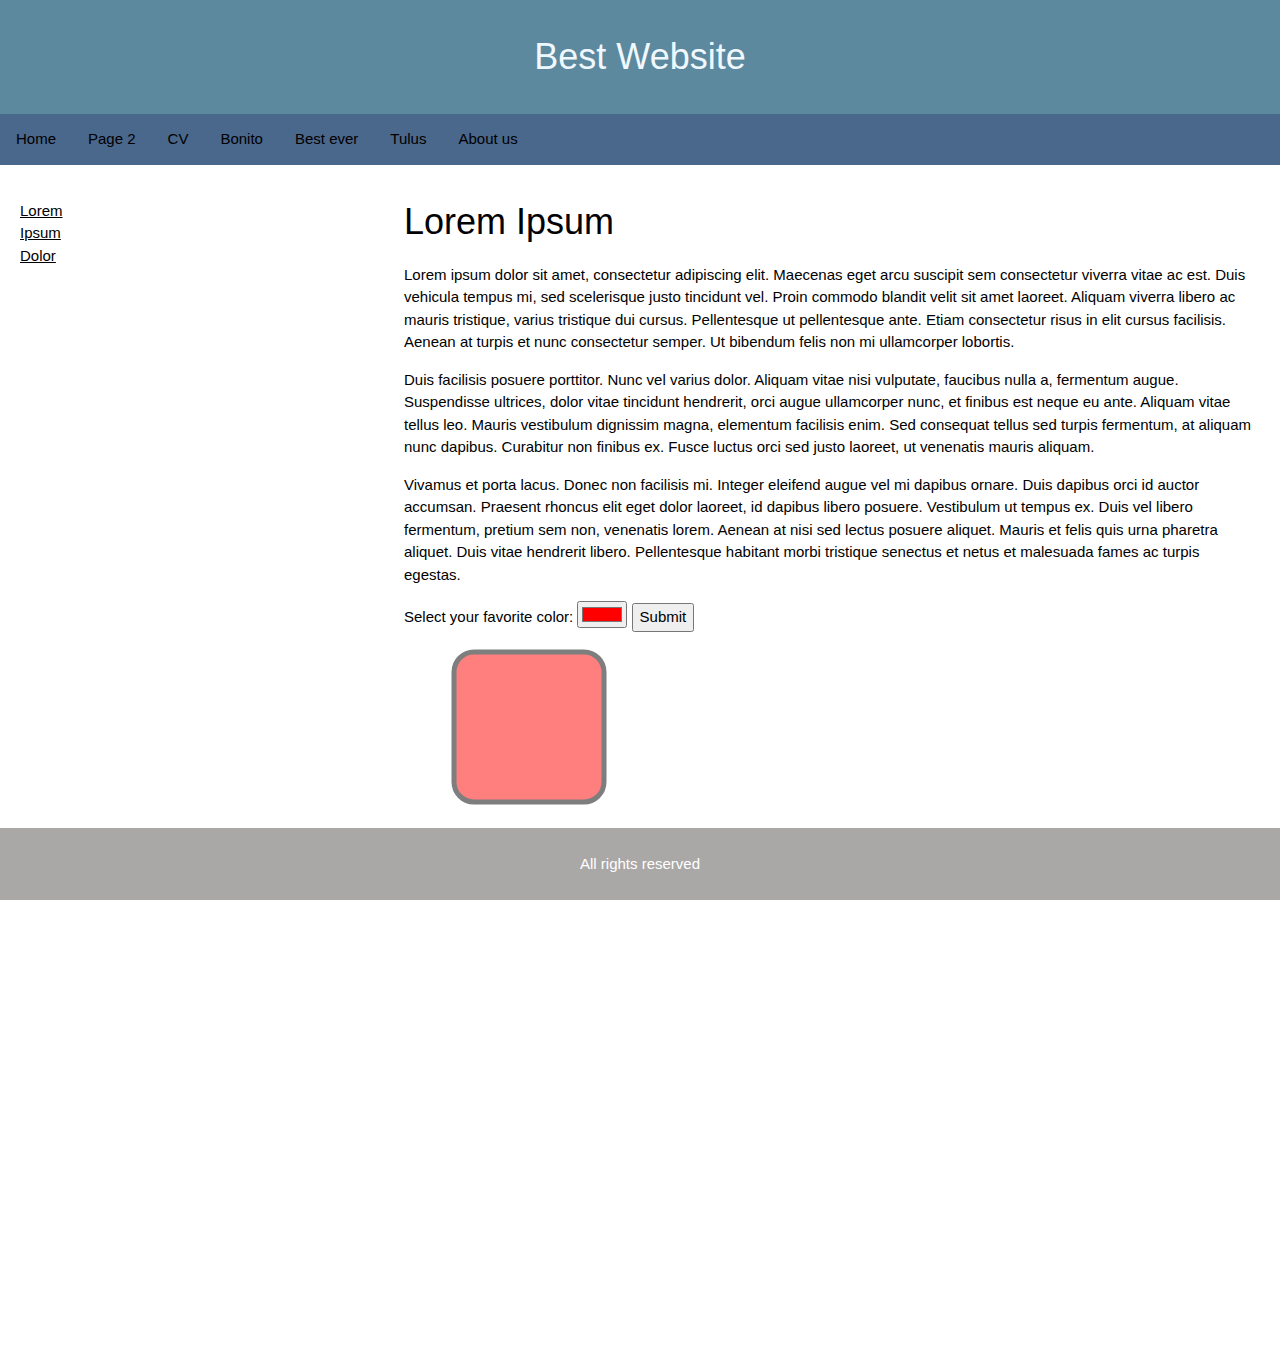
==== commit 09afabc8: "Trying new stuff" ====
--- a/index.html
+++ b/index.html
@@ -24,7 +24,7 @@
     <div class="topnav w3-theme">
       <a href="index.html">Home</a>
       <a href="page2.html">Page 2</a>
-      <a href="cv.html">CV</a>
+      <a href="page3.html">CV</a>
       <a href="#">Bonito</a>
       <a href="#">Best ever</a>
       <a href="#">Tulus</a>
--- a/style.css
+++ b/style.css
@@ -22,10 +22,9 @@
 }
 
 /* Style the topnav links */
+/*  */
 .topnav a {
   float: left;
-  display: block;
-  color: #f2f2f2;
   text-align: center;
   padding: 14px 16px;
   text-decoration: none;
@@ -86,3 +85,30 @@
     height: auto;
   }
 }
+
+/* PAGE 3 */
+
+#title {
+  text-align: center;
+  color: white;
+  text-shadow: 2px 2px 4px #000000;
+}
+
+#dialekter {
+  text-align: justify;
+  border-style: ridge;
+  padding-right: 20px;
+  padding-left: 20px;
+  height: 480px;
+  text-indent: 30px;
+}
+
+#page3 {
+  background: linear-gradient(
+    0deg,
+    rgba(5, 242, 246, 1) 24%,
+    rgba(255, 255, 255, 1) 100%
+  );
+  background-size: 100%;
+  background-attachment: fixed;
+}
